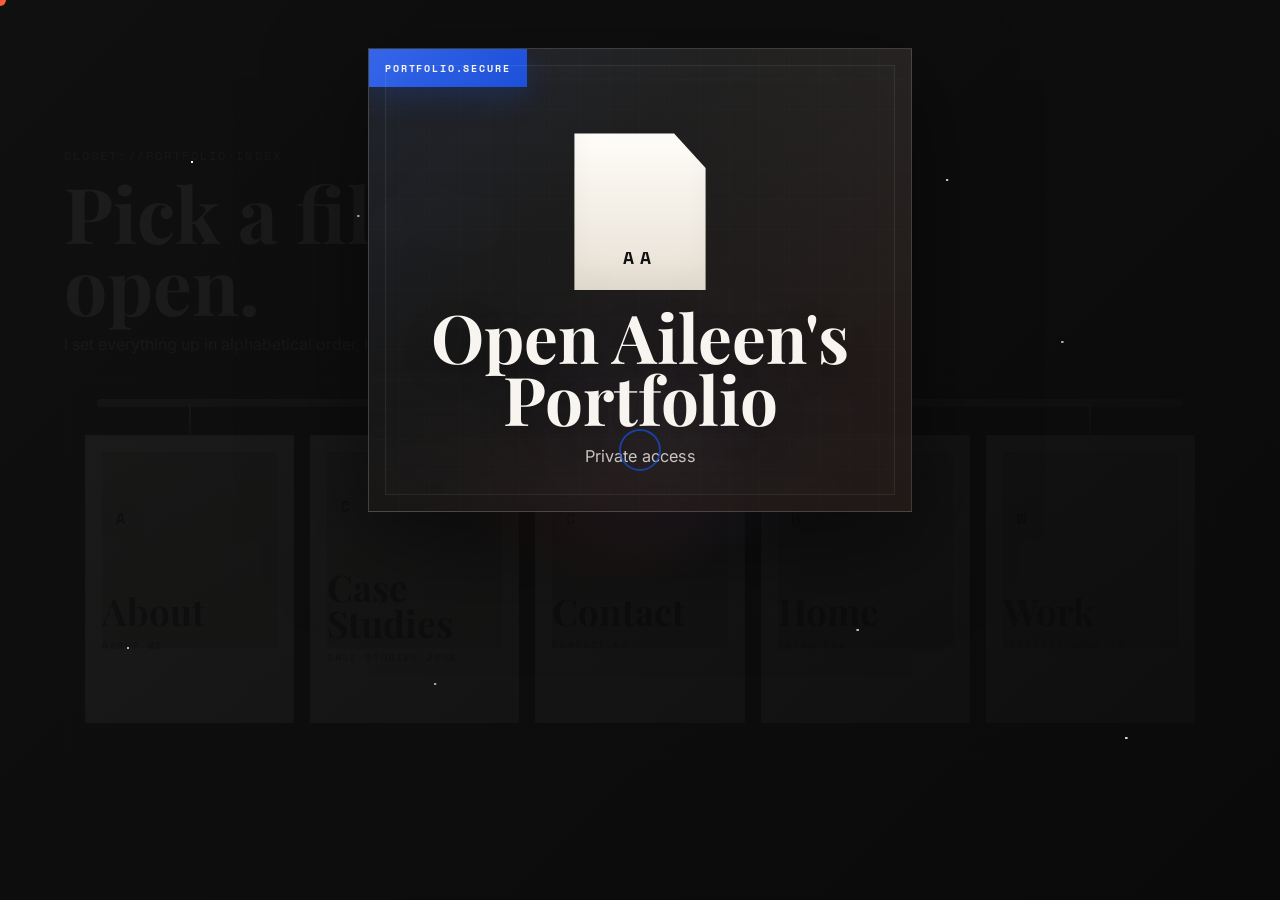
==== index.html @ 2e0d60c8 "Refactor navigation functionality: add null checks for elements, improve scroll event handling, and " ====
<!DOCTYPE html>
<html lang="en">
<head>
    <meta charset="UTF-8">
    <meta name="viewport" content="width=device-width, initial-scale=1.0">
    <title>Aileen Naa Ayele Aryeetey - UI UX Designer and Builder</title>
    <link rel="preconnect" href="https://fonts.googleapis.com">
    <link rel="preconnect" href="https://fonts.gstatic.com" crossorigin>
    <link href="https://fonts.googleapis.com/css2?family=Great+Vibes&family=Inter:wght@300;400;500;600&family=Playfair+Display:ital,wght@0,700;0,900;1,700;1,900&family=Space+Mono:wght@400;700&display=swap" rel="stylesheet">
    <link rel="stylesheet" href="style.css">
</head>
<body class="is-locked">
<div class="vault-screen" id="vaultScreen" aria-live="polite">
    <div class="vault-backdrop"></div>
    <div class="vault-shell">
        <button type="button" class="vault-file" id="vaultFile" aria-controls="vaultPanel" aria-expanded="false">
            <span class="vault-file-tab">portfolio.secure</span>
            <span class="vault-file-icon" aria-hidden="true"></span>
            <strong>Open Aileen's Portfolio</strong>
            <span>Private access</span>
        </button>

        <div class="vault-panel" id="vaultPanel" hidden>
            <div class="vault-panel-top">
                <span>Access Required</span>
                <span>passcode://</span>
            </div>
            <h2>Type the passcode to open my portfolio.</h2>
            <p>Hint: use the user's first name.</p>
            <form class="vault-form" id="vaultForm">
                <label class="sr-only" for="vaultInput">Passcode</label>
                <input id="vaultInput" name="passcode" type="password" inputmode="text" autocomplete="off" placeholder="Enter passcode">
                <button type="submit" class="btn btn-primary">Open Portfolio</button>
            </form>
            <p class="vault-message" id="vaultMessage">Click the file, type the passcode, and you're in.</p>
        </div>
    </div>
</div>
<div class="archive-screen" id="archiveScreen" hidden>
    <div class="archive-backdrop"></div>
    <div class="archive-shell">
        <div class="archive-head">
            <span>closet://portfolio-index</span>
            <h2>Pick a file to open.</h2>
            <p>I set everything up in alphabetical order, like a personal archive.</p>
        </div>
        <div class="archive-closet">
            <div class="archive-rail" aria-hidden="true"></div>
            <div class="archive-shelf">
                <a class="archive-folder" href="about.html">
                    <span class="archive-letter">A</span>
                    <strong>About</strong>
                    <span>about.md</span>
                </a>
                <a class="archive-folder" href="case-studies.html">
                    <span class="archive-letter">C</span>
                    <strong>Case Studies</strong>
                    <span>case-studies.json</span>
                </a>
                <a class="archive-folder" href="contact.html">
                    <span class="archive-letter">C</span>
                    <strong>Contact</strong>
                    <span>contact.sh</span>
                </a>
                <a class="archive-folder" href="home.html">
                    <span class="archive-letter">H</span>
                    <strong>Home</strong>
                    <span>intro.tsx</span>
                </a>
                <a class="archive-folder" href="work.html">
                    <span class="archive-letter">W</span>
                    <strong>Work</strong>
                    <span>selected-work.ts</span>
                </a>
            </div>
        </div>
    </div>
</div>
<div id="cursor" aria-hidden="true"></div>
<div id="cursor-ring" aria-hidden="true"></div>

<script src="script.js"></script>
</body>
</html>
---- style.css ----
:root {
    --off-white: #F8F5F0;
    --cobalt: #1B4FD8;
    --coral: #FF5C3A;
    --black: #111111;
    --sage: #7DAA92;
    --muted: #888888;
    --light: #E8E4DF;
    --white: #FFFFFF;
    --line-dark: rgba(17, 17, 17, 0.14);
    --line-light: rgba(248, 245, 240, 0.18);
    --shadow: 0 24px 60px rgba(17, 17, 17, 0.18);
    --ease: cubic-bezier(0.22, 1, 0.36, 1);
    --font-display: "Playfair Display", Georgia, serif;
    --font-body: "Inter", system-ui, sans-serif;
    --font-accent: "Space Mono", monospace;
}

*,
*::before,
*::after {
    box-sizing: border-box;
}

html {
    scroll-behavior: smooth;
    cursor: none;
}

body {
    margin: 0;
    font-family: var(--font-body);
    color: var(--off-white);
    background: var(--black);
    overflow-x: hidden;
}

body.is-locked {
    overflow: hidden;
}

body.is-locked nav,
body.is-locked main,
body.is-locked footer {
    opacity: 0;
    transform: scale(0.98);
    filter: blur(18px);
    pointer-events: none;
}

nav,
main,
footer {
    transition: opacity 0.8s var(--ease), transform 0.8s var(--ease), filter 0.8s var(--ease);
}

img {
    display: block;
    max-width: 100%;
}

a,
button {
    cursor: none;
}

button {
    border: 0;
    background: none;
    font: inherit;
}

.sr-only {
    position: absolute;
    width: 1px;
    height: 1px;
    padding: 0;
    margin: -1px;
    overflow: hidden;
    clip: rect(0, 0, 0, 0);
    white-space: nowrap;
    border: 0;
}

.vault-screen {
    position: fixed;
    inset: 0;
    z-index: 120;
    display: grid;
    place-items: center;
    padding: 1.25rem;
    transition: opacity 0.8s var(--ease), visibility 0.8s var(--ease);
}

.vault-screen.is-unlocked {
    opacity: 0;
    visibility: hidden;
}

.vault-backdrop {
    position: absolute;
    inset: 0;
    background:
        radial-gradient(ellipse at 52% 46%, rgba(255, 255, 255, 0.16), transparent 10%),
        radial-gradient(ellipse at 52% 46%, rgba(97, 122, 255, 0.18), transparent 22%),
        radial-gradient(ellipse at 48% 52%, rgba(255, 92, 58, 0.12), transparent 18%),
        radial-gradient(circle at 15% 18%, rgba(255, 255, 255, 0.95) 0 1px, transparent 1.5px),
        radial-gradient(circle at 28% 24%, rgba(255, 255, 255, 0.72) 0 1px, transparent 1.5px),
        radial-gradient(circle at 74% 20%, rgba(255, 255, 255, 0.86) 0 1px, transparent 1.5px),
        radial-gradient(circle at 83% 38%, rgba(255, 255, 255, 0.64) 0 1px, transparent 1.5px),
        radial-gradient(circle at 67% 70%, rgba(255, 255, 255, 0.72) 0 1px, transparent 1.5px),
        radial-gradient(circle at 34% 76%, rgba(255, 255, 255, 0.6) 0 1px, transparent 1.5px),
        radial-gradient(circle at 88% 82%, rgba(255, 255, 255, 0.84) 0 1px, transparent 1.5px),
        radial-gradient(circle at 10% 72%, rgba(255, 255, 255, 0.7) 0 1px, transparent 1.5px),
        linear-gradient(135deg, rgba(17, 17, 17, 0.94), rgba(10, 10, 10, 0.99));
}

.vault-shell {
    position: relative;
    width: min(100%, 58rem);
    display: grid;
    gap: 1.25rem;
    justify-items: center;
    animation: vaultFloat 4.8s ease-in-out infinite;
}

.vault-file,
.vault-panel {
    width: min(100%, 34rem);
    border: 1px solid rgba(248, 245, 240, 0.16);
    box-shadow: 0 30px 90px rgba(0, 0, 0, 0.5);
}

.vault-file {
    position: relative;
    display: grid;
    gap: 1rem;
    justify-items: center;
    padding: 5.25rem 2.2rem 2.8rem;
    background:
        radial-gradient(circle at 50% 34%, rgba(255, 255, 255, 0.08), transparent 18%),
        linear-gradient(180deg, rgba(248, 245, 240, 0.08), rgba(248, 245, 240, 0.02)),
        linear-gradient(135deg, rgba(27, 79, 216, 0.07), transparent 36%, rgba(255, 92, 58, 0.06)),
        rgba(17, 17, 17, 0.8);
    color: var(--off-white);
    text-align: center;
    overflow: hidden;
    transform-origin: center;
    -webkit-backdrop-filter: blur(14px);
    backdrop-filter: blur(14px);
    transition: transform 0.35s var(--ease), border-color 0.35s ease, box-shadow 0.35s ease;
}

.vault-file:hover,
.vault-file:focus-visible,
.vault-file.is-active {
    transform: translateY(-6px) scale(1.01);
    border-color: rgba(248, 245, 240, 0.26);
    box-shadow: 0 42px 120px rgba(0, 0, 0, 0.6);
}

.vault-file::before {
    content: "";
    position: absolute;
    inset: 0;
    background:
        linear-gradient(rgba(248, 245, 240, 0.04) 1px, transparent 1px),
        linear-gradient(90deg, rgba(248, 245, 240, 0.04) 1px, transparent 1px);
    background-size: 30px 30px;
    opacity: 0.28;
}

.vault-file::after {
    content: "";
    position: absolute;
    inset: 1rem;
    border: 1px solid rgba(248, 245, 240, 0.08);
    pointer-events: none;
    box-shadow: inset 0 0 40px rgba(255, 255, 255, 0.02);
}

.vault-file-tab {
    position: absolute;
    top: 0;
    left: 0;
    padding: 0.7rem 1rem;
    background: linear-gradient(135deg, #3566ea, var(--cobalt));
    color: var(--off-white);
    font-family: var(--font-accent);
    font-size: 0.64rem;
    font-weight: 700;
    letter-spacing: 0.18em;
    text-transform: uppercase;
    box-shadow: 0 10px 30px rgba(27, 79, 216, 0.24);
}

.vault-file-icon {
    position: relative;
    width: 8.2rem;
    height: 9.8rem;
    background: linear-gradient(180deg, #fffdf8, #e7e0d4);
    clip-path: polygon(0 0, 76% 0, 100% 22%, 100% 100%, 0 100%);
    box-shadow:
        0 18px 42px rgba(0, 0, 0, 0.28),
        inset 0 -18px 26px rgba(17, 17, 17, 0.04);
    animation: vaultPulse 2.8s ease-in-out infinite;
}

.vault-file-icon::before {
    content: "";
    position: absolute;
    top: 0;
    right: 0;
    width: 1.8rem;
    height: 1.8rem;
    background: #cfd5e8;
    clip-path: polygon(0 0, 100% 100%, 100% 0);
}

.vault-file-icon::after {
    content: "AA";
    position: absolute;
    inset: auto 0 1.2rem;
    text-align: center;
    color: var(--black);
    font-family: var(--font-accent);
    font-size: 1.15rem;
    font-weight: 700;
    letter-spacing: 0.3em;
}

.vault-file strong,
.vault-panel h2 {
    position: relative;
    z-index: 1;
    margin: 0;
    font-family: var(--font-display);
}

.vault-file strong {
    font-size: clamp(2.7rem, 6vw, 4.2rem);
    line-height: 0.92;
    text-wrap: balance;
    text-shadow: 0 10px 30px rgba(0, 0, 0, 0.28);
}

.vault-file span:last-child {
    position: relative;
    z-index: 1;
    color: rgba(248, 245, 240, 0.78);
    font-size: 1.02rem;
}

.vault-panel {
    position: relative;
    display: grid;
    gap: 1rem;
    padding: 1.5rem;
    background:
        linear-gradient(180deg, rgba(248, 245, 240, 0.06), transparent 32%),
        rgba(10, 10, 10, 0.95);
    -webkit-backdrop-filter: blur(16px);
    backdrop-filter: blur(16px);
    transform: translateY(14px) scale(0.98);
    opacity: 0;
    transition: transform 0.4s var(--ease), opacity 0.4s var(--ease);
}

.vault-panel.is-visible {
    transform: translateY(0) scale(1);
    opacity: 1;
}

.vault-panel-top {
    display: flex;
    justify-content: space-between;
    gap: 1rem;
    color: rgba(248, 245, 240, 0.56);
    font-family: var(--font-accent);
    font-size: 0.64rem;
    letter-spacing: 0.16em;
    text-transform: uppercase;
}

.vault-panel h2 {
    font-size: clamp(2rem, 4vw, 3rem);
    line-height: 0.98;
}

.vault-panel p {
    margin: 0;
    color: rgba(248, 245, 240, 0.72);
}

.vault-form {
    display: grid;
    grid-template-columns: minmax(0, 1fr) auto;
    gap: 0.9rem;
}

.vault-form input {
    min-height: 3.4rem;
    padding: 0.9rem 1rem;
    border: 1px solid rgba(248, 245, 240, 0.18);
    background: rgba(248, 245, 240, 0.05);
    color: var(--off-white);
    font-family: var(--font-accent);
    font-size: 0.82rem;
    letter-spacing: 0.16em;
    text-transform: uppercase;
    outline: none;
    transition: border-color 0.24s ease, box-shadow 0.24s ease;
}

.vault-form input:focus {
    border-color: var(--coral);
    box-shadow: 0 0 0 4px rgba(255, 92, 58, 0.12);
}

.vault-message {
    min-height: 1.4rem;
    font-family: var(--font-accent);
    font-size: 0.7rem;
    letter-spacing: 0.12em;
    text-transform: uppercase;
}

.vault-message.is-error {
    color: #ff9f8d;
}

.vault-message.is-success {
    color: var(--sage);
}

.archive-screen {
    position: fixed;
    inset: 0;
    z-index: 115;
    display: grid;
    place-items: start center;
    padding: 1.25rem;
    overflow-y: auto;
    opacity: 1;
    visibility: visible;
    transition: opacity 0.7s var(--ease), visibility 0.7s var(--ease);
}

.archive-screen.is-hidden {
    opacity: 0;
    visibility: hidden;
}

.archive-backdrop {
    position: absolute;
    inset: 0;
    background: #000000;
}

.archive-shell {
    position: relative;
    width: min(100%, 72rem);
    display: grid;
    gap: 1.5rem;
    margin: auto 0;
}

.archive-head {
    max-width: 34rem;
    color: var(--off-white);
}

.archive-head span {
    display: inline-block;
    margin-bottom: 0.75rem;
    font-family: var(--font-accent);
    font-size: 0.72rem;
    letter-spacing: 0.18em;
    text-transform: uppercase;
    color: rgba(248, 245, 240, 0.58);
}

.archive-head h2 {
    margin: 0;
    font-family: var(--font-display);
    font-size: clamp(2.8rem, 6vw, 5rem);
    line-height: 0.94;
}

.archive-head p {
    margin: 0.85rem 0 0;
    color: rgba(248, 245, 240, 0.74);
    max-width: 30rem;
}

.archive-closet {
    position: relative;
    padding: 3.5rem 1.25rem 2rem;
    border: 1px solid rgba(248, 245, 240, 0.08);
    background: transparent;
    overflow: hidden;
    box-shadow:
        inset 0 0 0 1px rgba(17, 17, 17, 0.18),
        0 28px 80px rgba(0, 0, 0, 0.24);
}

.archive-closet::before,
.archive-closet::after {
    display: none;
}

.archive-closet::before {
    left: 0;
}

.archive-closet::after {
    right: 0;
}

.archive-rail {
    position: absolute;
    left: 2rem;
    right: 2rem;
    top: 1.25rem;
    height: 8px;
    border-radius: 999px;
    background: linear-gradient(180deg, #8e949c, #5f646b);
    box-shadow: 0 3px 12px rgba(0, 0, 0, 0.34);
}

.archive-shelf {
    position: relative;
    display: grid;
    grid-template-columns: repeat(5, minmax(0, 1fr));
    gap: 1rem;
    align-items: end;
    z-index: 2;
}

.archive-shelf::before {
    display: none;
}

.archive-folder {
    position: relative;
    display: grid;
    justify-items: start;
    gap: 0.55rem;
    min-height: 18rem;
    padding: 1rem 1rem 1.35rem;
    border: 1px solid rgba(17, 17, 17, 0.12);
    background: linear-gradient(180deg, #fffdf8 0%, #f1ede5 100%);
    color: #171311;
    text-align: left;
    text-decoration: none;
    box-shadow:
        0 18px 30px rgba(17, 17, 17, 0.24),
        0 4px 10px rgba(17, 17, 17, 0.08);
    transform-origin: top center;
    transition: transform 0.28s var(--ease), box-shadow 0.28s ease, filter 0.28s ease;
}

.archive-folder::before {
    content: "";
    position: absolute;
    inset: 1rem 1rem 4.6rem;
    background:
        linear-gradient(135deg, rgba(17, 17, 17, 0.06), rgba(17, 17, 17, 0.01)),
        linear-gradient(180deg, #d9d1c6, #c7beb0);
    border: 1px solid rgba(17, 17, 17, 0.08);
}

.archive-folder::after {
    content: "";
    position: absolute;
    top: -2rem;
    left: 50%;
    width: 2px;
    height: 2rem;
    background: linear-gradient(180deg, #bfc5cc, #6e7379);
    transform: translateX(-50%);
}

.archive-folder:hover,
.archive-folder:focus-visible {
    transform: translateY(-12px) rotate(-1.4deg);
    box-shadow:
        0 28px 40px rgba(17, 17, 17, 0.32),
        0 8px 18px rgba(17, 17, 17, 0.12);
    filter: saturate(1.05);
}

.archive-folder:nth-child(2n):hover,
.archive-folder:nth-child(2n):focus-visible {
    transform: translateY(-12px) rotate(1.2deg);
}

.archive-letter {
    display: inline-grid;
    place-items: center;
    width: 2.4rem;
    height: 2.4rem;
    margin-top: auto;
    background: rgba(17, 17, 17, 0.05);
    font-family: var(--font-accent);
    font-size: 0.95rem;
    font-weight: 700;
    letter-spacing: 0.12em;
    box-shadow: inset 0 0 0 1px rgba(17, 17, 17, 0.08);
    z-index: 1;
}

.archive-folder strong {
    margin-top: auto;
    font-family: var(--font-display);
    font-size: clamp(1.65rem, 3vw, 2.3rem);
    line-height: 0.98;
    z-index: 1;
}

.archive-folder span:last-child {
    font-family: var(--font-accent);
    font-size: 0.64rem;
    font-weight: 700;
    letter-spacing: 0.16em;
    text-transform: uppercase;
    color: rgba(23, 19, 17, 0.58);
    z-index: 1;
}

body.theme-home #home::before,
body.theme-home #contact::before {
    background:
        radial-gradient(circle at 18% 78%, rgba(123, 186, 142, 0.16), transparent 18%),
        radial-gradient(circle at 78% 18%, rgba(164, 203, 255, 0.14), transparent 18%),
        radial-gradient(circle at 48% 14%, rgba(255, 250, 232, 0.1), transparent 12%),
        linear-gradient(180deg, #08110d 0%, #102019 52%, #162922 100%);
}

body.theme-home main {
    position: relative;
    isolation: isolate;
}

body.theme-home main::before {
    content: "";
    position: fixed;
    left: 0;
    right: 0;
    bottom: 0;
    height: 22vh;
    background:
        radial-gradient(circle at 6% 100%, #163628 0 14%, transparent 15%),
        radial-gradient(circle at 16% 100%, #1b442f 0 16%, transparent 17%),
        radial-gradient(circle at 28% 100%, #204d36 0 15%, transparent 16%),
        radial-gradient(circle at 44% 100%, #173b2a 0 18%, transparent 19%),
        radial-gradient(circle at 60% 100%, #204d36 0 14%, transparent 15%),
        radial-gradient(circle at 78% 100%, #173b2a 0 17%, transparent 18%),
        radial-gradient(circle at 92% 100%, #204d36 0 15%, transparent 16%);
    opacity: 0.9;
    pointer-events: none;
    z-index: -1;
}

body.theme-home main::after {
    content: "";
    position: fixed;
    top: 5rem;
    right: 8%;
    width: 9rem;
    height: 9rem;
    border-radius: 50%;
    background:
        radial-gradient(circle at 35% 35%, rgba(255, 255, 255, 0.9), rgba(246, 250, 232, 0.7) 38%, rgba(246, 250, 232, 0.08) 68%, transparent 72%);
    pointer-events: none;
    z-index: -1;
}

body.theme-home .nav-logo-mark {
    border-radius: 50%;
    background: linear-gradient(135deg, #5f946e, #8db59a);
}

body.theme-home .eyebrow,
body.theme-home .section-kicker,
body.theme-home .hero-copy::before {
    color: #9ec8a8;
}

body.theme-home .page-glow-one {
    background: rgba(150, 212, 168, 0.24);
}

body.theme-home .page-glow-two {
    background: rgba(188, 221, 255, 0.14);
}

body.theme-home .hero-title,
body.theme-home .contact-card h2 {
    color: #f2f6ec;
}

body.theme-home .btn-primary {
    background: linear-gradient(135deg, #588f69, #82b28f);
}

body.theme-home .floating-note {
    box-shadow: 18px 18px 0 rgba(20, 48, 34, 0.24);
}

body.theme-home .hero-title,
body.theme-home .section-head h2,
body.theme-home .about-copy h2,
body.theme-home .contact-card h2 {
    font-style: italic;
}

body.theme-home .mini-card,
body.theme-home .portrait-card,
body.theme-home .contact-card {
    border-radius: 28px;
}

body.theme-home .mini-card::before,
body.theme-home .about-grid article::before {
    border-radius: 999px;
    background: #dcebdc;
}

body.theme-home .portrait-card,
body.theme-home .contact-card {
    border-color: rgba(214, 235, 216, 0.16);
    background: rgba(13, 27, 20, 0.88);
}

body.theme-home .return-link {
    border-color: rgba(183, 221, 194, 0.2);
    background: rgba(183, 221, 194, 0.06);
    color: #e8f3e8;
}

body.theme-home .thank-you-script {
    color: #dff3df;
}

body.theme-work #work::before {
    background:
        radial-gradient(circle at 82% 18%, rgba(255, 196, 113, 0.18), transparent 16%),
        linear-gradient(180deg, rgba(255, 255, 255, 0.76), rgba(255, 255, 255, 0.76)),
        linear-gradient(90deg, rgba(17, 17, 17, 0.05) 1px, transparent 1px),
        linear-gradient(rgba(17, 17, 17, 0.05) 1px, transparent 1px),
        linear-gradient(180deg, #f3eee6 0%, #e6ddd0 100%);
    background-size: auto, auto, 28px 28px, 28px 28px, auto;
}

body.theme-work main {
    position: relative;
    isolation: isolate;
}

body.theme-work main::before {
    content: "";
    position: fixed;
    inset: 5.5rem 3rem auto auto;
    width: 16rem;
    height: 11rem;
    background:
        linear-gradient(180deg, rgba(255, 248, 234, 0.96), rgba(245, 234, 214, 0.96));
    box-shadow: 18px 18px 0 rgba(140, 117, 87, 0.14);
    transform: rotate(-4deg);
    pointer-events: none;
    z-index: -1;
}

body.theme-work main::after {
    content: "";
    position: fixed;
    left: 3rem;
    bottom: 2rem;
    width: 20rem;
    height: 1.2rem;
    background: linear-gradient(90deg, #8d5e28, #c4934b);
    box-shadow: 0 -0.35rem 0 rgba(32, 24, 21, 0.08);
    pointer-events: none;
    z-index: -1;
}

body.theme-work .nav-logo-mark {
    background: #201815;
    border-color: rgba(32, 24, 21, 0.24);
    color: #f8f5f0;
}

body.theme-work .section-kicker,
body.theme-work .section-head::before,
body.theme-work .section-head::after {
    color: #8d5e28;
}

body.theme-work .project-card {
    border-color: rgba(67, 48, 28, 0.14);
    box-shadow: 14px 14px 0 rgba(116, 91, 62, 0.12);
    border-radius: 18px;
}

body.theme-work .project-body {
    background: rgba(252, 248, 241, 0.95);
    color: #1b1712;
}

body.theme-work .project-body p {
    color: rgba(27, 23, 18, 0.72);
}

body.theme-work .project-topline,
body.theme-work .project-body h3::before {
    color: #8d5e28;
}

body.theme-work .tag-row span {
    background: #201815;
    color: #f8f5f0;
}

body.theme-work .project-body a {
    color: #1b1712;
}

body.theme-work .project-card::after {
    background: #201815;
    color: #f8f5f0;
}

body.theme-work .project-body h3,
body.theme-work .section-head h2 {
    letter-spacing: -0.06em;
}

body.theme-work .project-card:nth-child(1):hover .project-body {
    background: #3f2d23;
    color: #f8f5f0;
}

body.theme-work .project-card:nth-child(1):hover .project-body p {
    color: rgba(248, 245, 240, 0.78);
}

body.theme-work .project-card:nth-child(2):hover .project-body {
    background: #6f4e37;
    color: #f8f5f0;
}

body.theme-work .project-card:nth-child(2):hover .project-body p {
    color: rgba(248, 245, 240, 0.8);
}

body.theme-work .project-card:nth-child(3):hover .project-body {
    background: #d7b07a;
    color: #1b1712;
}

body.theme-work .project-card:nth-child(3):hover .project-body p {
    color: rgba(27, 23, 18, 0.76);
}

body.theme-work .return-link {
    border-color: rgba(81, 55, 29, 0.16);
    background: rgba(255, 248, 236, 0.84);
    color: #5f3f23;
    box-shadow: 10px 10px 0 rgba(116, 91, 62, 0.12);
}

body.theme-work .thank-you-script {
    color: #76522d;
    text-shadow: 0 14px 28px rgba(118, 82, 45, 0.16);
}

body.theme-case-studies #case-studies::before {
    background:
        linear-gradient(180deg, rgba(255, 252, 245, 0.56), rgba(255, 252, 245, 0.56)),
        linear-gradient(180deg, #5a3f2d 0%, #7a5a43 18%, #eadbc5 18.4%, #e5d4bd 100%);
}

body.theme-case-studies main {
    position: relative;
    isolation: isolate;
}

body.theme-case-studies main::before {
    content: "";
    position: fixed;
    left: 0;
    right: 0;
    top: 5rem;
    height: 8rem;
    background:
        repeating-linear-gradient(
            90deg,
            rgba(77, 54, 38, 0.18) 0 3.8rem,
            rgba(164, 124, 95, 0.22) 3.8rem 4.8rem,
            rgba(102, 70, 48, 0.18) 4.8rem 8.2rem
        );
    opacity: 0.5;
    pointer-events: none;
    z-index: -1;
}

body.theme-case-studies main::after {
    content: "";
    position: fixed;
    top: 6rem;
    right: 12%;
    width: 18rem;
    height: 18rem;
    background: radial-gradient(circle, rgba(255, 229, 184, 0.22), rgba(255, 229, 184, 0.04) 48%, transparent 70%);
    pointer-events: none;
    z-index: -1;
}

body.theme-case-studies .nav-logo-mark {
    background: linear-gradient(135deg, #6c4d38, #a47c5f);
    color: #fff8ef;
    border-color: rgba(108, 77, 56, 0.24);
}

body.theme-case-studies #case-studies .section-head,
body.theme-case-studies #case-studies .section-head h2,
body.theme-case-studies #case-studies .section-head p,
body.theme-case-studies #case-studies .section-kicker {
    color: #2a1c16;
}

body.theme-case-studies #case-studies .section-head::before,
body.theme-case-studies #case-studies .section-head::after {
    color: rgba(42, 28, 22, 0.52);
}

body.theme-case-studies .cs-item {
    background: rgba(255, 250, 242, 0.96);
    border-color: rgba(80, 44, 31, 0.16);
    box-shadow: 18px 18px 0 rgba(104, 72, 49, 0.14);
    border-radius: 22px;
}

body.theme-case-studies .cs-item::before {
    color: rgba(96, 52, 36, 0.62);
}

body.theme-case-studies .cs-title,
body.theme-case-studies .cs-lead,
body.theme-case-studies .section-head h2 {
    letter-spacing: -0.03em;
}

body.theme-case-studies .cs-trigger,
body.theme-case-studies .cs-panel-inner,
body.theme-case-studies .cs-title,
body.theme-case-studies .cs-lead,
body.theme-case-studies .cs-summary-line,
body.theme-case-studies .cs-story p,
body.theme-case-studies .cs-meta-card,
body.theme-case-studies .cs-meta-card strong {
    color: #2a1c16;
}

body.theme-case-studies .cs-number,
body.theme-case-studies .cs-toggle,
body.theme-case-studies .cs-aside-card h4,
body.theme-case-studies .cs-block h4 {
    color: #9c4d32;
}

body.theme-case-studies .cs-trigger {
    background:
        linear-gradient(180deg, rgba(156, 77, 50, 0.05), transparent 80%);
}

body.theme-case-studies .cs-block,
body.theme-case-studies .cs-meta-card {
    border-color: rgba(96, 52, 36, 0.14);
}

body.theme-case-studies .cs-aside-card {
    background: #fff9f1;
    color: #2a1c16;
    border-radius: 18px;
}

body.theme-case-studies .return-link {
    border-color: rgba(96, 52, 36, 0.18);
    background: rgba(255, 248, 237, 0.88);
    color: #7a4330;
    box-shadow: 10px 10px 0 rgba(104, 72, 49, 0.14);
}

body.theme-case-studies .thank-you-script {
    color: #8f4f39;
    text-shadow: 0 14px 28px rgba(111, 70, 48, 0.16);
}

body.theme-about #about::before {
    background:
        radial-gradient(circle at 18% 82%, rgba(147, 203, 153, 0.18), transparent 18%),
        radial-gradient(circle at 82% 20%, rgba(255, 222, 186, 0.14), transparent 18%),
        linear-gradient(180deg, #eef6eb 0%, #dbead8 100%);
}

body.theme-about main {
    position: relative;
    isolation: isolate;
}

body.theme-about main::before {
    content: "";
    position: fixed;
    inset: 0;
    background:
        linear-gradient(90deg, rgba(104, 142, 113, 0.16) 0 2px, transparent 2px 20%),
        linear-gradient(rgba(104, 142, 113, 0.16) 0 2px, transparent 2px 24%);
    background-size: 22% 100%, 100% 9rem;
    opacity: 0.45;
    pointer-events: none;
    z-index: -1;
}

body.theme-about main::after {
    content: "";
    position: fixed;
    left: -2rem;
    bottom: -1rem;
    width: 18rem;
    height: 18rem;
    background:
        radial-gradient(circle at 30% 70%, rgba(125, 170, 146, 0.24), transparent 34%),
        radial-gradient(circle at 58% 42%, rgba(184, 220, 170, 0.2), transparent 28%),
        radial-gradient(circle at 76% 68%, rgba(104, 150, 114, 0.22), transparent 30%);
    pointer-events: none;
    z-index: -1;
}

body.theme-about .nav-logo-mark {
    border-radius: 50%;
    background: linear-gradient(135deg, #7ea58a, #c6dfc8);
    color: #204133;
}

body.theme-about .about-copy::before,
body.theme-about .section-kicker {
    color: #2f6e54;
}

body.theme-about .about-copy h2,
body.theme-about .section-head h2 {
    font-style: italic;
}

body.theme-about .about-copy h2 {
    color: #173429;
}

body.theme-about .about-copy p,
body.theme-about .about-grid strong {
    color: #284539;
}

body.theme-about .about-grid article {
    background: rgba(255, 255, 255, 0.52);
    box-shadow: 12px 12px 0 rgba(92, 140, 103, 0.12);
    border-radius: 24px;
}

body.theme-about .about-grid span {
    color: #5f946e;
}

body.theme-about .about-grid article::before {
    border-radius: 999px;
    background: #dff0df;
}

body.theme-about .return-link {
    border-color: rgba(70, 118, 84, 0.18);
    background: rgba(255, 255, 255, 0.68);
    color: #2b5e47;
    box-shadow: 10px 10px 0 rgba(92, 140, 103, 0.1);
}

body.theme-about .thank-you-script {
    color: #3f7758;
    text-shadow: 0 14px 28px rgba(92, 140, 103, 0.14);
}

body.theme-contact #contact::before {
    background:
        radial-gradient(circle at 50% 18%, rgba(255, 214, 163, 0.12), transparent 14%),
        radial-gradient(circle at 22% 18%, rgba(255, 92, 58, 0.14), transparent 18%),
        radial-gradient(circle at 78% 72%, rgba(191, 140, 88, 0.12), transparent 22%),
        linear-gradient(180deg, #211513 0%, #140c0b 100%);
}

body.theme-contact main {
    position: relative;
    isolation: isolate;
}

body.theme-contact main::before {
    content: "";
    position: fixed;
    right: 8%;
    top: 6rem;
    width: 14rem;
    height: 14rem;
    background: radial-gradient(circle, rgba(255, 223, 190, 0.2), rgba(255, 223, 190, 0.06) 42%, transparent 72%);
    pointer-events: none;
    z-index: -1;
}

body.theme-contact main::after {
    content: "";
    position: fixed;
    left: 0;
    right: 0;
    bottom: 0;
    height: 3rem;
    background: linear-gradient(180deg, rgba(0, 0, 0, 0), #221412 90%);
    pointer-events: none;
    z-index: -1;
}

body.theme-contact .nav-logo-mark {
    background: linear-gradient(135deg, #5a3328, #c08866);
    border-color: rgba(255, 217, 176, 0.16);
}

body.theme-contact .contact-card {
    border-color: rgba(255, 217, 176, 0.18);
    background: rgba(31, 19, 16, 0.94);
    box-shadow: 20px 20px 0 rgba(62, 34, 23, 0.28);
    border-radius: 28px;
}

body.theme-contact .contact-card h2 {
    color: #fff1ec;
    font-style: italic;
}

body.theme-contact .contact-card p,
body.theme-contact .contact-email {
    color: rgba(255, 232, 223, 0.84);
}

body.theme-contact .contact-card::before {
    color: #ffb09d;
    border-color: rgba(255, 176, 157, 0.28);
    background: rgba(255, 176, 157, 0.08);
}

body.theme-contact .return-link {
    border-color: rgba(255, 216, 184, 0.16);
    background: rgba(255, 216, 184, 0.05);
    color: #ffe6d9;
}

body.theme-contact .thank-you-script {
    color: #ffd9c8;
}

@keyframes vaultFloat {
    0%,
    100% {
        transform: translateY(0);
    }

    50% {
        transform: translateY(-8px);
    }
}

@keyframes vaultPulse {
    0%,
    100% {
        box-shadow: 0 16px 40px rgba(0, 0, 0, 0.28);
    }

    50% {
        box-shadow: 0 20px 52px rgba(27, 79, 216, 0.28);
    }
}

#cursor {
    position: fixed;
    top: 0;
    left: 0;
    width: 12px;
    height: 12px;
    border-radius: 999px;
    background: var(--coral);
    pointer-events: none;
    z-index: 9999;
    transform: translate(-50%, -50%);
    transition: transform 0.24s var(--ease), opacity 0.24s ease, background 0.24s ease;
}

#cursor-ring {
    position: fixed;
    top: 0;
    left: 0;
    width: 42px;
    height: 42px;
    border: 2px solid rgba(27, 79, 216, 0.7);
    border-radius: 999px;
    pointer-events: none;
    z-index: 9998;
    transform: translate(-50%, -50%);
    transition: width 0.24s var(--ease), height 0.24s var(--ease), border-color 0.24s ease, opacity 0.24s ease;
}

#cursor.hovered {
    transform: translate(-50%, -50%) scale(1.35);
}

#cursor-ring.hovered {
    width: 60px;
    height: 60px;
    border-color: rgba(255, 92, 58, 0.72);
}

.page-glow {
    position: fixed;
    border-radius: 999px;
    filter: blur(120px);
    pointer-events: none;
    z-index: -2;
    opacity: 0.7;
}

.page-glow-one {
    width: 26rem;
    height: 26rem;
    top: -10rem;
    right: -6rem;
    background: rgba(81, 112, 255, 0.18);
}

.page-glow-two {
    width: 30rem;
    height: 30rem;
    left: -10rem;
    bottom: 8rem;
    background: rgba(255, 196, 122, 0.16);
}

#nav {
    position: fixed;
    top: 0;
    left: 0;
    right: 0;
    z-index: 50;
    display: flex;
    align-items: center;
    justify-content: space-between;
    gap: 1.5rem;
    padding: 1rem clamp(1.25rem, 3vw, 3.5rem);
    background: rgba(17, 17, 17, 0.8);
    -webkit-backdrop-filter: blur(18px);
    backdrop-filter: blur(18px);
    border-bottom: 1px solid transparent;
    transition: background 0.24s ease, border-color 0.24s ease;
}

#nav.scrolled {
    background: rgba(17, 17, 17, 0.92);
    border-color: rgba(248, 245, 240, 0.1);
}

.nav-logo {
    display: inline-flex;
    align-items: center;
    gap: 0.9rem;
    text-decoration: none;
}

.nav-logo-mark {
    display: grid;
    place-items: center;
    width: 2.65rem;
    height: 2.65rem;
    background: var(--cobalt);
    color: var(--off-white);
    border: 1px solid rgba(248, 245, 240, 0.2);
    font-family: var(--font-accent);
    font-size: 0.82rem;
    font-weight: 700;
    letter-spacing: 0.18em;
}

.nav-logo-text,
.nav-links a,
.section-kicker,
.eyebrow,
.project-topline,
.tag-row span,
.about-grid span,
.cs-points span,
.cs-number,
.note-kicker,
.mini-label,
.cs-meta-card span {
    font-family: var(--font-accent);
    font-size: 0.72rem;
    font-weight: 700;
    letter-spacing: 0.22em;
    text-transform: uppercase;
}

.nav-logo-text {
    color: var(--off-white);
}

.nav-links {
    display: flex;
    gap: 1.5rem;
    list-style: none;
    margin: 0;
    padding: 0;
}

.nav-links a {
    color: rgba(248, 245, 240, 0.82);
    text-decoration: none;
    transition: color 0.2s ease;
}

.nav-links a:hover,
.nav-links a:focus-visible,
.mobile-nav-link:hover,
.mobile-nav-link:focus-visible {
    color: var(--coral);
}

.nav-ham {
    display: none;
    flex-direction: column;
    gap: 0.32rem;
}

.nav-ham span {
    width: 1.6rem;
    height: 2px;
    background: var(--off-white);
}

.nav-mobile {
    position: fixed;
    inset: 4.8rem 1rem auto;
    display: none;
    flex-direction: column;
    gap: 0.75rem;
    padding: 1rem;
    background: rgba(17, 17, 17, 0.96);
    border: 1px solid rgba(248, 245, 240, 0.1);
    z-index: 40;
}

.nav-mobile.open {
    display: flex;
}

.nav-mobile a {
    padding: 0.95rem 1rem;
    text-decoration: none;
    color: var(--off-white);
    border: 1px solid rgba(248, 245, 240, 0.1);
}

main,
footer {
    width: calc(100% - 2rem);
    max-width: 1240px;
    margin: 0 auto;
}

main {
    padding-top: 5rem;
}

section {
    position: relative;
    isolation: isolate;
    padding: clamp(4.5rem, 8vw, 7rem) clamp(1rem, 2vw, 1.5rem);
}

section::before {
    content: "";
    position: absolute;
    top: 0;
    bottom: 0;
    left: 50%;
    width: 100vw;
    transform: translateX(-50%);
    z-index: -1;
}

section::after {
    content: attr(data-section);
    position: absolute;
    top: 1rem;
    right: clamp(1rem, 2vw, 1.5rem);
    font-family: var(--font-accent);
    font-size: 0.68rem;
    letter-spacing: 0.18em;
    text-transform: uppercase;
    color: rgba(248, 245, 240, 0.4);
    pointer-events: none;
}

.return-strip,
.thank-you-wrap {
    width: 100%;
}

.return-strip {
    padding: 1.25rem clamp(1rem, 2vw, 1.5rem) 0;
}

.return-strip::before,
.return-strip::after,
.thank-you-wrap::before,
.thank-you-wrap::after {
    display: none;
}

.return-link {
    display: inline-flex;
    align-items: center;
    justify-content: center;
    width: 3.35rem;
    height: 3.35rem;
    border: 1px solid rgba(248, 245, 240, 0.18);
    background: rgba(248, 245, 240, 0.04);
    color: var(--off-white);
    text-decoration: none;
    box-shadow: 10px 10px 0 rgba(17, 17, 17, 0.12);
    -webkit-backdrop-filter: blur(10px);
    backdrop-filter: blur(10px);
    transition: transform 0.24s var(--ease), background 0.24s ease, color 0.24s ease, border-color 0.24s ease, box-shadow 0.24s ease;
}

.return-link::before {
    content: "\2190";
    font-family: var(--font-accent);
    font-size: 1rem;
    font-weight: 700;
    letter-spacing: 0.04em;
}

.return-link:hover,
.return-link:focus-visible {
    transform: translate(-4px, -4px);
    background: var(--coral);
    border-color: var(--coral);
    color: var(--off-white);
    box-shadow: 14px 14px 0 rgba(17, 17, 17, 0.18);
}

.thank-you-wrap {
    padding: 0.5rem clamp(1rem, 2vw, 1.5rem) 3.5rem;
    text-align: center;
}

.thank-you-script {
    position: relative;
    display: inline-block;
    margin: 0;
    font-family: "Great Vibes", cursive;
    font-size: clamp(3.6rem, 10vw, 7rem);
    line-height: 0.95;
    color: var(--off-white);
    opacity: 0;
    transform: translateY(28px) scale(0.96);
    text-shadow: 0 12px 28px rgba(0, 0, 0, 0.18);
    transition: opacity 0.9s var(--ease), transform 0.9s var(--ease), text-shadow 0.9s ease;
}

.thank-you-script::after {
    content: "";
    position: absolute;
    left: 8%;
    right: 8%;
    bottom: -0.45rem;
    height: 1px;
    background: currentColor;
    transform: scaleX(0);
    transform-origin: center;
    opacity: 0.5;
    transition: transform 0.9s var(--ease) 0.12s;
}

.thank-you-script.in {
    opacity: 1;
    transform: translateY(0) scale(1);
    text-shadow: 0 16px 36px rgba(0, 0, 0, 0.24);
}

.thank-you-script.in::after {
    transform: scaleX(1);
}

#work::after,
#about::after {
    color: rgba(17, 17, 17, 0.46);
}

#case-studies::after {
    color: rgba(248, 245, 240, 0.52);
}

#home::before,
#contact::before {
    background: #0b0b0b;
}

#work::before,
#about::before {
    background: var(--off-white);
}

#case-studies::before {
    background:
        radial-gradient(ellipse at 50% 18%, rgba(255, 255, 255, 0.14), transparent 10%),
        radial-gradient(ellipse at 50% 34%, rgba(114, 145, 255, 0.18), transparent 18%),
        linear-gradient(180deg, #1948c4 0%, #163ca0 100%);
}

#home {
    min-height: calc(100vh - 5rem);
    display: grid;
    grid-template-columns: minmax(0, 1.05fr) minmax(320px, 0.95fr);
    gap: clamp(2rem, 4vw, 4rem);
    align-items: center;
}

.hero-copy,
.about-copy {
    position: relative;
    z-index: 2;
}

.hero-copy::before,
.about-copy::before {
    display: block;
    margin-bottom: 1rem;
    font-family: var(--font-accent);
    font-size: 0.74rem;
    letter-spacing: 0.14em;
    text-transform: uppercase;
}

.hero-copy::before {
    content: "// design + frontend";
    color: var(--sage);
}

.about-copy::before {
    content: "> about.md";
    color: var(--cobalt);
}

.hero-title,
.section-head h2,
.about-copy h2,
.contact-card h2,
.project-body h3,
.cs-title,
.cs-lead {
    margin: 0;
    font-family: var(--font-display);
    font-weight: 900;
    line-height: 0.94;
    letter-spacing: -0.05em;
}

.eyebrow,
.section-kicker {
    display: inline-flex;
    align-items: center;
    gap: 0.8rem;
}

.eyebrow {
    color: var(--coral);
}

.section-kicker {
    color: inherit;
}

.eyebrow::before,
.section-kicker::before {
    content: "";
    width: 3rem;
    height: 2px;
    background: currentColor;
}

.hero-title {
    max-width: 7ch;
    margin-top: 1rem;
    color: var(--off-white);
    font-size: clamp(4.8rem, 11vw, 9.5rem);
}

.hero-title::before,
.hero-title::after {
    display: block;
    font-family: var(--font-accent);
    font-size: clamp(0.8rem, 1.4vw, 1rem);
    font-weight: 700;
    letter-spacing: 0.18em;
    color: rgba(248, 245, 240, 0.4);
}

.hero-title::before {
    content: "<h1>";
    margin-bottom: 0.6rem;
}

.hero-title::after {
    content: "</h1>";
    margin-top: 0.8rem;
}

.hero-text,
.section-head p,
.about-copy p,
.contact-card p,
.project-body p,
.cs-story p,
.cs-block p,
.cs-summary-line {
    margin: 0;
    font-size: 1.02rem;
    line-height: 1.78;
}

.hero-text {
    max-width: 38rem;
    margin-top: 1.35rem;
    color: rgba(248, 245, 240, 0.82);
}

.hero-actions,
.contact-actions {
    display: flex;
    flex-wrap: wrap;
    gap: 1rem;
    margin-top: 2rem;
}

.btn {
    display: inline-flex;
    align-items: center;
    justify-content: center;
    min-height: 3.4rem;
    padding: 0.95rem 1.45rem;
    border: 2px solid transparent;
    border-radius: 0;
    text-decoration: none;
    font-family: var(--font-accent);
    font-size: 0.76rem;
    font-weight: 700;
    letter-spacing: 0.18em;
    text-transform: uppercase;
    transition: transform 0.24s var(--ease), background 0.24s ease, color 0.24s ease, border-color 0.24s ease;
}

.btn:hover,
.btn:focus-visible {
    transform: translate(-4px, -4px);
}

.btn-primary {
    background: var(--cobalt);
    color: var(--off-white);
}

.btn-primary:hover,
.btn-primary:focus-visible {
    background: var(--coral);
}

.btn-secondary {
    border-color: rgba(248, 245, 240, 0.35);
    color: var(--off-white);
}

.btn-secondary:hover,
.btn-secondary:focus-visible {
    background: var(--off-white);
    color: var(--black);
}

.hero-mini-grid,
.about-grid {
    display: grid;
    grid-template-columns: repeat(2, minmax(0, 1fr));
    gap: 1rem;
    margin-top: 2.25rem;
}

.mini-card,
.about-grid article,
.cs-block,
.cs-points div,
.cs-meta-card {
    position: relative;
    padding: 1.4rem 1.1rem 1.1rem;
    border: 1px solid currentColor;
    background: transparent;
}

.mini-card,
.about-grid article,
.project-card,
.cs-item,
.contact-card,
.portrait-card,
.cs-aside-card {
    box-shadow: 10px 10px 0 rgba(17, 17, 17, 0.08);
}

.mini-card::before,
.about-grid article::before {
    content: attr(data-card);
    position: absolute;
    top: 0;
    left: 0;
    padding: 0.28rem 0.45rem;
    background: currentColor;
    color: var(--black);
    font-family: var(--font-accent);
    font-size: 0.58rem;
    font-weight: 700;
    letter-spacing: 0.12em;
    text-transform: uppercase;
}

.mini-card {
    color: var(--off-white);
}

.mini-card strong,
.about-grid strong,
.cs-points strong,
.cs-meta-card strong {
    display: block;
    margin-top: 0.45rem;
    font-size: 1rem;
    line-height: 1.45;
}

.mini-label {
    color: var(--sage);
}

.hero-visual {
    position: relative;
    display: flex;
    justify-content: center;
    align-items: center;
}

.hero-visual::before {
    content: "";
    position: absolute;
    z-index: 0;
    background: var(--cobalt);
}

.hero-visual::before {
    width: min(28rem, 78%);
    aspect-ratio: 1 / 1;
    right: 1rem;
    top: 2rem;
}

.portrait-card,
.contact-card,
.cs-item {
    position: relative;
    z-index: 1;
}

.portrait-card {
    width: min(100%, 33rem);
    padding: 3.4rem 1.25rem 1.25rem;
    background: var(--black);
    border: 1px solid rgba(248, 245, 240, 0.12);
    box-shadow: var(--shadow);
}

.portrait-card::before {
    content: attr(data-file);
    position: absolute;
    top: 0;
    left: 0;
    right: 0;
    height: 2.2rem;
    display: flex;
    align-items: center;
    padding: 0 1rem 0 4.8rem;
    background:
        radial-gradient(circle, var(--coral) 0.35rem, transparent 0.38rem) 1rem center / 1rem 1rem no-repeat,
        radial-gradient(circle, var(--sage) 0.35rem, transparent 0.38rem) 2.1rem center / 1rem 1rem no-repeat,
        radial-gradient(circle, var(--cobalt) 0.35rem, transparent 0.38rem) 3.2rem center / 1rem 1rem no-repeat,
        rgba(248, 245, 240, 0.06);
    border-bottom: 1px solid rgba(248, 245, 240, 0.12);
    color: rgba(248, 245, 240, 0.72);
    font-family: var(--font-accent);
    font-size: 0.68rem;
    letter-spacing: 0.16em;
    text-transform: uppercase;
}

.portrait-header {
    display: flex;
    justify-content: space-between;
    gap: 1rem;
    margin-bottom: 1rem;
    color: var(--off-white);
    font-size: 0.92rem;
}

.portrait-media {
    position: relative;
    overflow: hidden;
    aspect-ratio: 4 / 5;
    background: var(--light);
}

.profile-photo {
    width: 100%;
    height: 100%;
    object-fit: cover;
    object-position: center;
}

.portrait-fallback {
    position: absolute;
    inset: 0;
    display: grid;
    place-items: center;
    background: var(--cobalt);
    color: var(--off-white);
    font-family: var(--font-display);
    font-size: 6rem;
}

.floating-note {
    position: absolute;
    z-index: 2;
    max-width: 16rem;
    padding: 1rem 1.1rem;
    background: var(--off-white);
    color: var(--black);
    border: 1px solid var(--black);
    box-shadow: 14px 14px 0 rgba(17, 17, 17, 0.2);
}

.note-one {
    top: 8%;
    left: -1.25rem;
}

.note-two {
    right: -1rem;
    bottom: 9%;
    border-left-color: var(--sage);
}

.note-kicker {
    display: block;
    margin-bottom: 0.35rem;
    color: var(--cobalt);
}

.floating-note strong {
    font-size: 1.5rem;
    line-height: 1.15;
    font-family: var(--font-display);
    font-weight: 700;
}

.section-head {
    max-width: 50rem;
    margin-bottom: 2.8rem;
}

.section-head::before {
    content: "function buildExperience() {";
    display: block;
    margin-bottom: 0.8rem;
    font-family: var(--font-accent);
    font-size: 0.72rem;
    letter-spacing: 0.14em;
    color: rgba(17, 17, 17, 0.58);
    text-transform: uppercase;
}

#case-studies .section-head::before {
    color: rgba(248, 245, 240, 0.62);
}

.section-head::after {
    content: "}";
    display: block;
    margin-top: 1rem;
    font-family: var(--font-accent);
    font-size: 1rem;
    color: rgba(17, 17, 17, 0.52);
}

#case-studies .section-head::after {
    color: rgba(248, 245, 240, 0.58);
}

.section-head h2,
.about-copy h2,
.contact-card h2 {
    margin-top: 0.9rem;
    font-size: clamp(3rem, 6vw, 5.4rem);
}

#work .section-head,
#about .section-kicker,
#about .about-copy h2,
#about .about-copy p,
#about .about-grid,
#work .section-head h2,
#work .section-head p {
    color: var(--black);
}

#work .section-kicker,
#about .section-kicker {
    color: var(--cobalt);
}

#case-studies .section-head,
#case-studies .section-head h2,
#case-studies .section-head p,
#case-studies .section-kicker {
    color: var(--off-white);
}

#contact {
    padding-bottom: 5rem;
}

#contact .section-kicker {
    color: var(--coral);
}

.work-grid {
    display: grid;
    grid-template-columns: repeat(2, minmax(0, 1fr));
    gap: 1.5rem;
}

.project-card {
    position: relative;
    display: flex;
    flex-direction: column;
    min-height: 34rem;
    background: var(--black);
    border: 1px solid var(--line-light);
    overflow: hidden;
    transition: transform 0.28s var(--ease), background 0.28s ease, border-color 0.28s ease;
}

.project-card::before {
    content: attr(data-number);
    position: absolute;
    right: 1rem;
    bottom: -0.08em;
    font-family: var(--font-accent);
    font-size: clamp(4rem, 12vw, 8rem);
    font-weight: 700;
    line-height: 1;
    color: rgba(248, 245, 240, 0.08);
    pointer-events: none;
    z-index: 1;
}

.project-card::after {
    content: attr(data-file);
    position: absolute;
    top: 0;
    left: 0;
    z-index: 3;
    padding: 0.45rem 0.6rem;
    background: var(--off-white);
    color: var(--black);
    font-family: var(--font-accent);
    font-size: 0.6rem;
    font-weight: 700;
    letter-spacing: 0.14em;
    text-transform: uppercase;
}

.project-card:hover {
    transform: translate(-6px, -6px);
}

.project-card-featured {
    grid-column: 1 / -1;
    display: grid;
    grid-template-columns: minmax(0, 1.15fr) minmax(320px, 0.85fr);
    min-height: 38rem;
}

.project-preview,
.project-fallback {
    position: relative;
    min-height: 23rem;
    background: var(--black);
}

.project-card-featured .project-preview {
    min-height: 100%;
}

.project-preview iframe {
    width: 200%;
    height: 200%;
    border: 0;
    transform: scale(0.5);
    transform-origin: top left;
    pointer-events: none;
}

.project-preview::after {
    content: "";
    position: absolute;
    inset: 0;
    background:
        linear-gradient(180deg, rgba(17, 17, 17, 0.04) 0%, rgba(17, 17, 17, 0.72) 100%),
        linear-gradient(135deg, rgba(27, 79, 216, 0.2), rgba(255, 92, 58, 0.16));
}

.preview-berry,
.preview-berry .project-fallback {
    background: linear-gradient(135deg, #1B4FD8, #111111 52%, #FF5C3A);
}

.preview-sky,
.preview-sky .project-fallback {
    background: linear-gradient(135deg, #111111, #1B4FD8 55%, #7DAA92);
}

.preview-mango,
.preview-mango .project-fallback {
    background: linear-gradient(135deg, #111111, #FF5C3A 58%, #1B4FD8);
}

.project-fallback {
    display: none;
}

.project-fallback.show {
    display: block;
}

.project-body {
    position: relative;
    z-index: 2;
    display: flex;
    flex-direction: column;
    justify-content: flex-end;
    gap: 0.9rem;
    flex: 1;
    padding: 2rem;
    color: var(--off-white);
    background: rgba(17, 17, 17, 0.88);
    transition: background 0.28s ease, color 0.28s ease;
}

.project-body h3::before {
    content: "const project = ";
    display: block;
    margin-bottom: 0.55rem;
    font-family: var(--font-accent);
    font-size: 0.64rem;
    letter-spacing: 0.16em;
    color: var(--sage);
    text-transform: uppercase;
}

.project-topline {
    display: flex;
    justify-content: space-between;
    gap: 1rem;
    color: var(--sage);
}

.project-body h3 {
    font-size: clamp(2.1rem, 4vw, 3.4rem);
}

.project-body p {
    color: rgba(248, 245, 240, 0.82);
}

.tag-row {
    display: flex;
    flex-wrap: wrap;
    gap: 0.6rem;
}

.tag-row span {
    padding: 0.55rem 0.75rem;
    color: var(--black);
    background: var(--off-white);
}

.project-body a {
    width: fit-content;
    color: inherit;
    text-decoration: none;
    font-family: var(--font-accent);
    font-size: 0.72rem;
    font-weight: 700;
    letter-spacing: 0.18em;
    text-transform: uppercase;
    border-bottom: 2px solid currentColor;
    padding-bottom: 0.25rem;
}

.project-card:hover .project-body {
    color: var(--off-white);
}

.project-card:hover .project-body p {
    color: rgba(248, 245, 240, 0.9);
}

.project-card:nth-child(1):hover .project-body,
.project-card:nth-child(3):hover .project-body {
    background: var(--cobalt);
}

.project-card:nth-child(2):hover .project-body {
    background: var(--coral);
}

.project-card:nth-child(2):hover .tag-row span {
    background: var(--off-white);
}

.cs-list {
    display: grid;
    gap: 1rem;
}

.cs-item {
    background: var(--black);
    border: 1px solid rgba(248, 245, 240, 0.14);
    overflow: hidden;
}

.cs-item::before {
    content: "case_study";
    display: block;
    padding: 0.5rem 1.5rem;
    border-bottom: 1px solid rgba(248, 245, 240, 0.12);
    font-family: var(--font-accent);
    font-size: 0.62rem;
    letter-spacing: 0.18em;
    color: rgba(248, 245, 240, 0.58);
    text-transform: uppercase;
}

.cs-trigger {
    width: 100%;
    display: grid;
    grid-template-columns: 64px minmax(0, 1fr) minmax(0, 0.8fr) 52px;
    align-items: center;
    gap: 1rem;
    padding: 1.45rem 1.5rem;
    text-align: left;
    color: var(--off-white);
}

.cs-number,
.cs-toggle,
.cs-aside-card h4,
.cs-block h4 {
    color: var(--coral);
}

.cs-title {
    font-size: clamp(1.8rem, 4vw, 2.9rem);
}

.cs-summary-line {
    color: rgba(248, 245, 240, 0.72);
}

.cs-toggle {
    display: grid;
    place-items: center;
    width: 2.8rem;
    height: 2.8rem;
    border: 1px solid rgba(248, 245, 240, 0.24);
    font-size: 1.5rem;
    transition: transform 0.24s ease, background 0.24s ease, color 0.24s ease;
}

.cs-panel {
    max-height: 0;
    overflow: hidden;
    transition: max-height 0.55s var(--ease);
}

.cs-item.open .cs-panel {
    max-height: 260rem;
}

.cs-item.open .cs-toggle {
    transform: rotate(45deg);
    background: var(--coral);
    color: var(--black);
}

.cs-panel-inner {
    display: grid;
    grid-template-columns: minmax(0, 1.2fr) minmax(280px, 0.82fr);
    gap: 1.4rem;
    padding: 0 1.5rem 1.5rem;
    color: var(--off-white);
}

.cs-lead {
    margin-bottom: 0.9rem;
    font-size: 2.1rem;
}

.cs-story p + p {
    margin-top: 1rem;
}

.cs-sections,
.cs-points,
.cs-meta-grid {
    display: grid;
    gap: 1rem;
}

.cs-sections {
    grid-template-columns: repeat(2, minmax(0, 1fr));
    margin-top: 1.4rem;
}

.cs-block {
    border-color: rgba(248, 245, 240, 0.14);
}

.cs-block h4,
.cs-aside-card h4 {
    margin: 0 0 0.75rem;
    font-family: var(--font-accent);
    font-size: 0.72rem;
    font-weight: 700;
    letter-spacing: 0.22em;
    text-transform: uppercase;
}

.cs-sidebar {
    display: grid;
    gap: 1rem;
    align-content: start;
}

.cs-aside-card {
    padding: 1.2rem 1.1rem;
    background: var(--off-white);
    color: var(--black);
}

.cs-aside-card::before {
    content: "{ metadata }";
    display: block;
    margin-bottom: 0.7rem;
    font-family: var(--font-accent);
    font-size: 0.6rem;
    letter-spacing: 0.14em;
    color: rgba(17, 17, 17, 0.54);
    text-transform: uppercase;
}

.cs-points div {
    border-color: var(--line-dark);
}

.cs-points span,
.cs-meta-card span {
    color: var(--cobalt);
}

.cs-meta-card {
    color: var(--off-white);
    border-color: rgba(248, 245, 240, 0.14);
}

#about {
    display: block;
}

.about-copy {
    max-width: 56rem;
}

.about-grid article {
    color: var(--black);
    border-color: var(--line-dark);
}

.contact-card {
    padding: clamp(2rem, 4vw, 3rem);
    text-align: center;
    border: 1px solid rgba(248, 245, 240, 0.14);
    background: var(--black);
}

.contact-card::before {
    content: "npm run connect";
    display: inline-block;
    margin-bottom: 1rem;
    padding: 0.45rem 0.65rem;
    background: rgba(248, 245, 240, 0.08);
    border: 1px solid rgba(248, 245, 240, 0.12);
    font-family: var(--font-accent);
    font-size: 0.64rem;
    letter-spacing: 0.16em;
    color: var(--sage);
    text-transform: uppercase;
}

.contact-card .section-kicker {
    justify-content: center;
}

.contact-actions {
    justify-content: center;
}

.contact-email {
    display: inline-block;
    margin-top: 1.5rem;
    color: var(--off-white);
    text-decoration: none;
    font-family: var(--font-display);
    font-size: clamp(1.6rem, 3vw, 2.8rem);
    font-weight: 700;
}

footer {
    display: flex;
    justify-content: space-between;
    gap: 1rem;
    padding: 0 0 2.5rem;
    color: rgba(248, 245, 240, 0.72);
    font-size: 0.95rem;
}

.rv,
.rv-l,
.rv-r {
    opacity: 0;
    transition: opacity 0.9s var(--ease), transform 0.9s var(--ease);
}

.rv {
    transform: translateY(26px);
}

.rv-l {
    transform: translateX(-24px);
}

.rv-r {
    transform: translateX(24px);
}

.rv.in,
.rv-l.in,
.rv-r.in {
    opacity: 1;
    transform: translate(0);
}

.d1 {
    transition-delay: 0.08s;
}

.d2 {
    transition-delay: 0.16s;
}

.d3 {
    transition-delay: 0.24s;
}

.d4 {
    transition-delay: 0.32s;
}

@media (prefers-reduced-motion: reduce) {
    html,
    body,
    * {
        scroll-behavior: auto;
        animation: none !important;
        transition: none !important;
    }

    #cursor,
    #cursor-ring {
        display: none;
    }

    .vault-screen,
    .archive-screen,
    .vault-panel,
    nav,
    main,
    footer {
        transition: none !important;
    }

    .vault-shell,
    .vault-file-icon {
        animation: none !important;
    }
}

@media (max-width: 1024px) {
    .archive-shelf {
        grid-template-columns: repeat(3, minmax(0, 1fr));
    }

    #home,
    .project-card-featured,
    .cs-panel-inner {
        grid-template-columns: 1fr;
    }

    .project-card-featured {
        min-height: 34rem;
    }

    .floating-note {
        position: static;
        max-width: none;
        margin-top: 1rem;
    }

    .hero-visual {
        flex-direction: column;
        align-items: stretch;
    }
}

@media (max-width: 768px) {
    html,
    body,
    a,
    button {
        cursor: auto;
    }

    #cursor,
    #cursor-ring {
        display: none;
    }

    #nav {
        padding-inline: 1rem;
    }

    .nav-links {
        display: none;
    }

    .nav-ham {
        display: flex;
    }

    main,
    footer {
        width: calc(100% - 1rem);
    }

    .vault-file,
    .vault-panel {
        width: 100%;
    }

    .archive-shelf {
        grid-template-columns: repeat(2, minmax(0, 1fr));
    }

    .archive-folder {
        min-height: 15rem;
    }

    .vault-form {
        grid-template-columns: 1fr;
    }

    section {
        padding-inline: 0.75rem;
    }

    .work-grid,
    .cs-sections,
    .hero-mini-grid,
    .about-grid {
        grid-template-columns: 1fr;
    }

    .hero-title {
        max-width: 100%;
        font-size: clamp(3.9rem, 18vw, 5.6rem);
    }

    .cs-trigger {
        grid-template-columns: 50px 1fr 44px;
    }

    .cs-summary-line {
        display: none;
    }

    footer {
        flex-direction: column;
        text-align: center;
        padding-bottom: 2rem;
    }
}
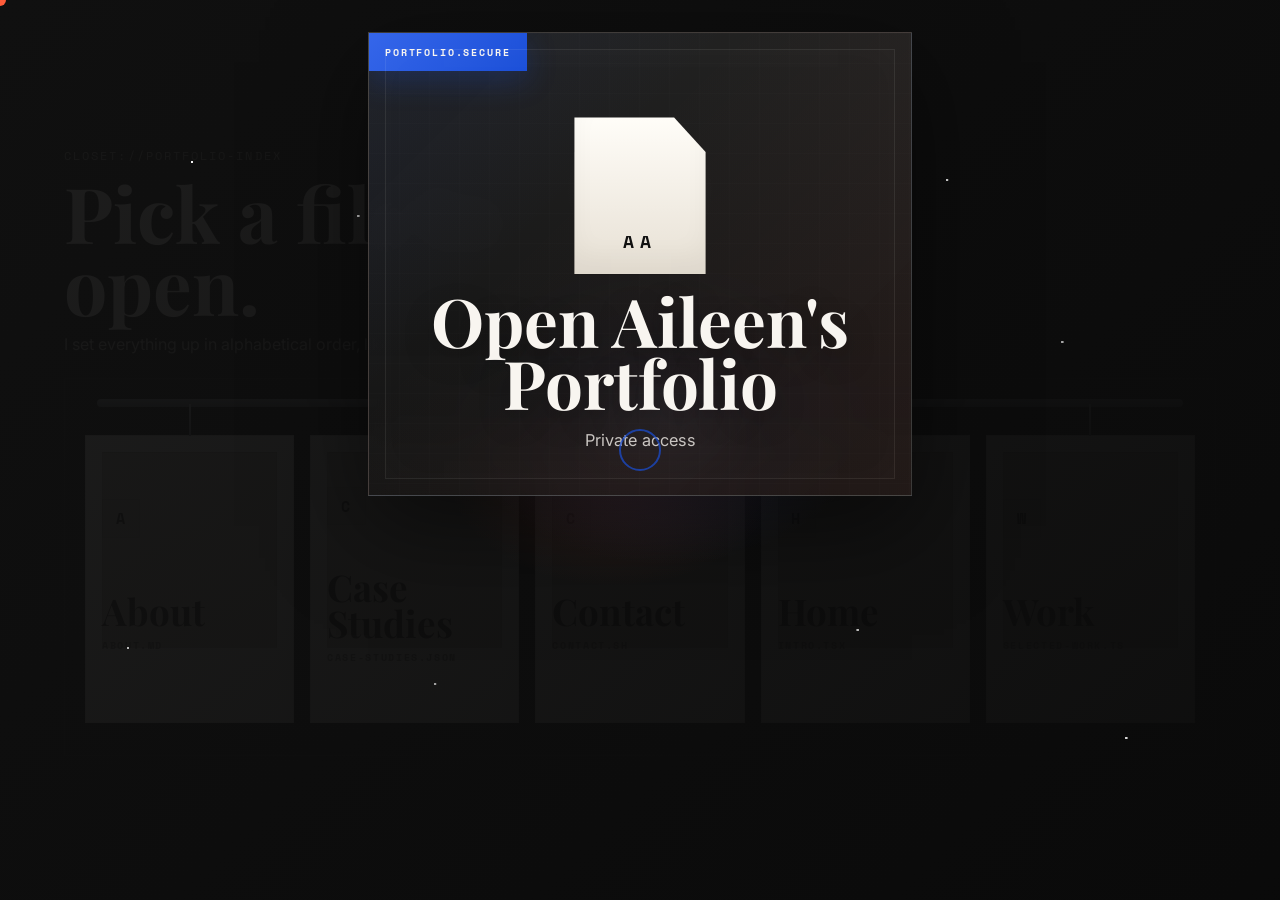
==== commit 2b098c77: "feat: enhance project showcase with images and fallback text; add skip passcode link for easier acce" ====
--- a/index.html
+++ b/index.html
@@ -26,12 +26,13 @@
                 <span>passcode://</span>
             </div>
             <h2>Type the passcode to open my portfolio.</h2>
-            <p>Hint: use the user's first name.</p>
+            <p>Hint: use my first name.</p>
             <form class="vault-form" id="vaultForm">
                 <label class="sr-only" for="vaultInput">Passcode</label>
                 <input id="vaultInput" name="passcode" type="password" inputmode="text" autocomplete="off" placeholder="Enter passcode">
                 <button type="submit" class="btn btn-primary">Open Portfolio</button>
             </form>
+            <a href="index.html?closet=1" class="vault-skip-link">Skip passcode</a>
             <p class="vault-message" id="vaultMessage">Click the file, type the passcode, and you're in.</p>
         </div>
     </div>
--- a/style.css
+++ b/style.css
@@ -296,6 +296,14 @@
     display: grid;
     grid-template-columns: minmax(0, 1fr) auto;
     gap: 0.9rem;
+}
+
+.vault-skip-link {
+    justify-self: center;
+    color: rgba(248, 245, 240, 0.58);
+    font-size: 0.82rem;
+    text-decoration: underline;
+    text-underline-offset: 0.16em;
 }
 
 .vault-form input {
@@ -1930,19 +1938,11 @@
     min-height: 100%;
 }
 
-.project-preview iframe {
-    width: 200%;
-    height: 200%;
-    border: 0;
-    transform: scale(0.5);
-    transform-origin: top left;
-    pointer-events: none;
-}
-
 .project-preview::after {
     content: "";
     position: absolute;
     inset: 0;
+    z-index: 1;
     background:
         linear-gradient(180deg, rgba(17, 17, 17, 0.04) 0%, rgba(17, 17, 17, 0.72) 100%),
         linear-gradient(135deg, rgba(27, 79, 216, 0.2), rgba(255, 92, 58, 0.16));
@@ -1963,12 +1963,32 @@
     background: linear-gradient(135deg, #111111, #FF5C3A 58%, #1B4FD8);
 }
 
+.project-thumbnail {
+    position: relative;
+    z-index: 0;
+    width: 100%;
+    height: 280px;
+    object-fit: cover;
+    border-radius: 8px;
+    box-shadow: 0 4px 20px rgba(0, 0, 0, 0.12);
+}
+
 .project-fallback {
+    position: absolute;
+    inset: 0;
+    z-index: 2;
     display: none;
-}
-
-.project-fallback.show {
-    display: block;
+    align-items: center;
+    justify-content: center;
+    padding: 1.5rem;
+    color: var(--muted);
+    background: #e5e5e5;
+    text-align: center;
+    font-size: 1rem;
+}
+
+.project-preview.image-failed .project-fallback {
+    display: flex;
 }
 
 .project-body {
@@ -2123,7 +2143,7 @@
 }
 
 .cs-item.open .cs-panel {
-    max-height: 260rem;
+    max-height: 420rem;
 }
 
 .cs-item.open .cs-toggle {
@@ -2159,6 +2179,47 @@
 .cs-sections {
     grid-template-columns: repeat(2, minmax(0, 1fr));
     margin-top: 1.4rem;
+}
+
+.cs-media {
+    position: relative;
+    grid-column: 1 / -1;
+    width: 100%;
+    max-width: 800px;
+    min-height: 200px;
+    margin: 28px auto;
+}
+
+.cs-media img,
+.cs-media-fallback {
+    width: 100%;
+    max-width: 800px;
+    min-height: 200px;
+    height: auto;
+    border-radius: 8px;
+    box-shadow: 0 4px 20px rgba(0, 0, 0, 0.12);
+}
+
+.cs-media-fallback {
+    display: none;
+    align-items: center;
+    justify-content: center;
+    padding: 1.5rem;
+    background: #e5e5e5;
+    color: var(--muted);
+    text-align: center;
+}
+
+.cs-media.image-failed .cs-media-fallback {
+    display: flex;
+}
+
+.cs-media figcaption {
+    margin-top: 0.75rem;
+    color: var(--muted);
+    font-size: 0.88rem;
+    font-style: italic;
+    text-align: center;
 }
 
 .cs-block {
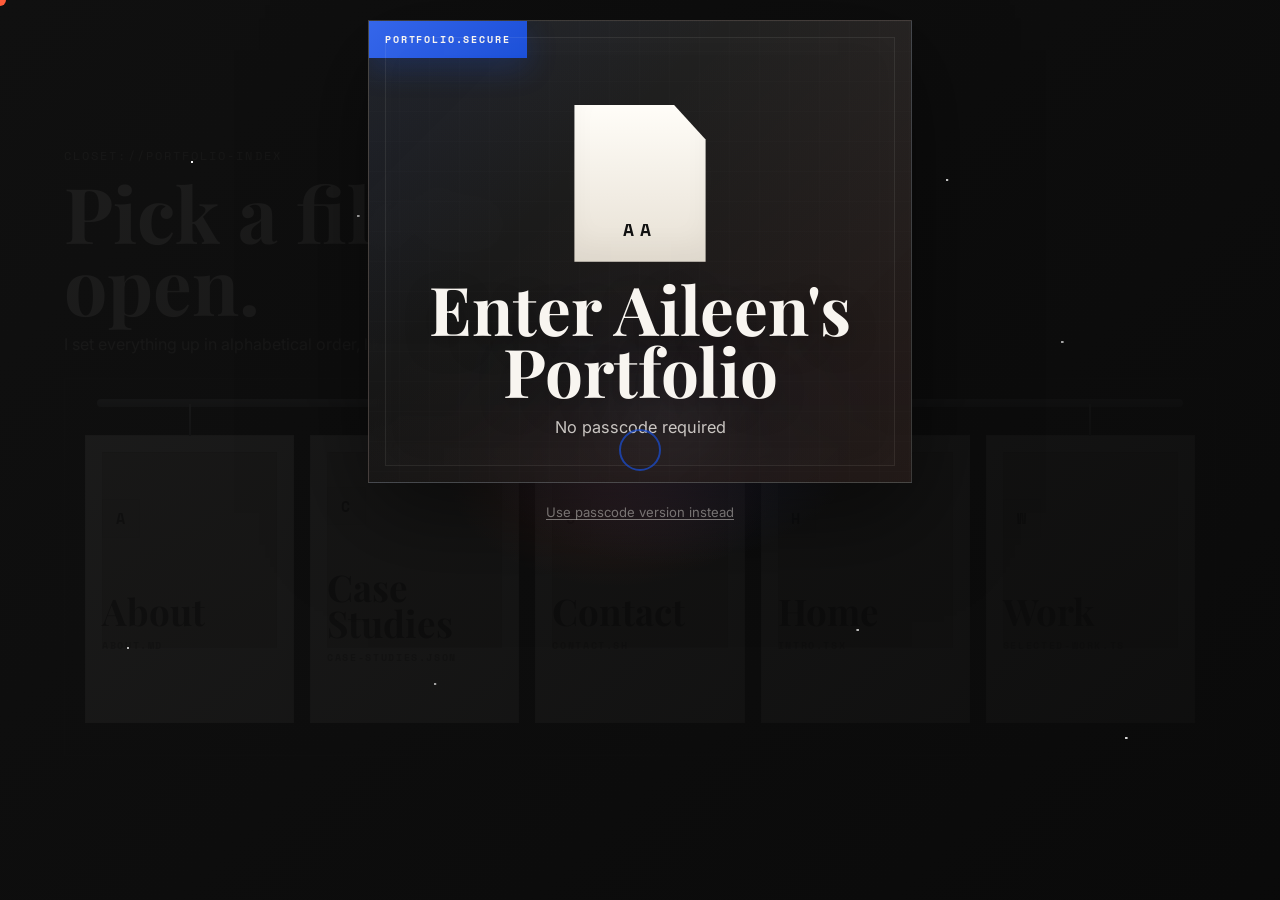
==== commit ec517183: "feat: update portfolio content for clarity and impact; enhance case studies and home page descriptio" ====
--- a/index.html
+++ b/index.html
@@ -13,27 +13,28 @@
 <div class="vault-screen" id="vaultScreen" aria-live="polite">
     <div class="vault-backdrop"></div>
     <div class="vault-shell">
-        <button type="button" class="vault-file" id="vaultFile" aria-controls="vaultPanel" aria-expanded="false">
+        <button type="button" class="vault-file" id="vaultFile">
             <span class="vault-file-tab">portfolio.secure</span>
             <span class="vault-file-icon" aria-hidden="true"></span>
-            <strong>Open Aileen's Portfolio</strong>
-            <span>Private access</span>
+            <strong>Enter Aileen's Portfolio</strong>
+            <span>No passcode required</span>
         </button>
+        <button type="button" class="vault-skip-link" id="vaultRevealPasscode">Use passcode version instead</button>
 
         <div class="vault-panel" id="vaultPanel" hidden>
             <div class="vault-panel-top">
-                <span>Access Required</span>
+                <span>Optional Passcode</span>
                 <span>passcode://</span>
             </div>
-            <h2>Type the passcode to open my portfolio.</h2>
-            <p>Hint: use my first name.</p>
+            <h2>The passcode is now optional.</h2>
+            <p>If you want the original concept, type my first name below. Otherwise, use the main button and go straight in.</p>
             <form class="vault-form" id="vaultForm">
                 <label class="sr-only" for="vaultInput">Passcode</label>
                 <input id="vaultInput" name="passcode" type="password" inputmode="text" autocomplete="off" placeholder="Enter passcode">
                 <button type="submit" class="btn btn-primary">Open Portfolio</button>
             </form>
-            <a href="index.html?closet=1" class="vault-skip-link">Skip passcode</a>
-            <p class="vault-message" id="vaultMessage">Click the file, type the passcode, and you're in.</p>
+            <a href="index.html?closet=1" class="vault-skip-link" id="vaultSkipLink">Go straight to the work</a>
+            <p class="vault-message" id="vaultMessage">The passcode is an easter egg now, not a gate.</p>
         </div>
     </div>
 </div>
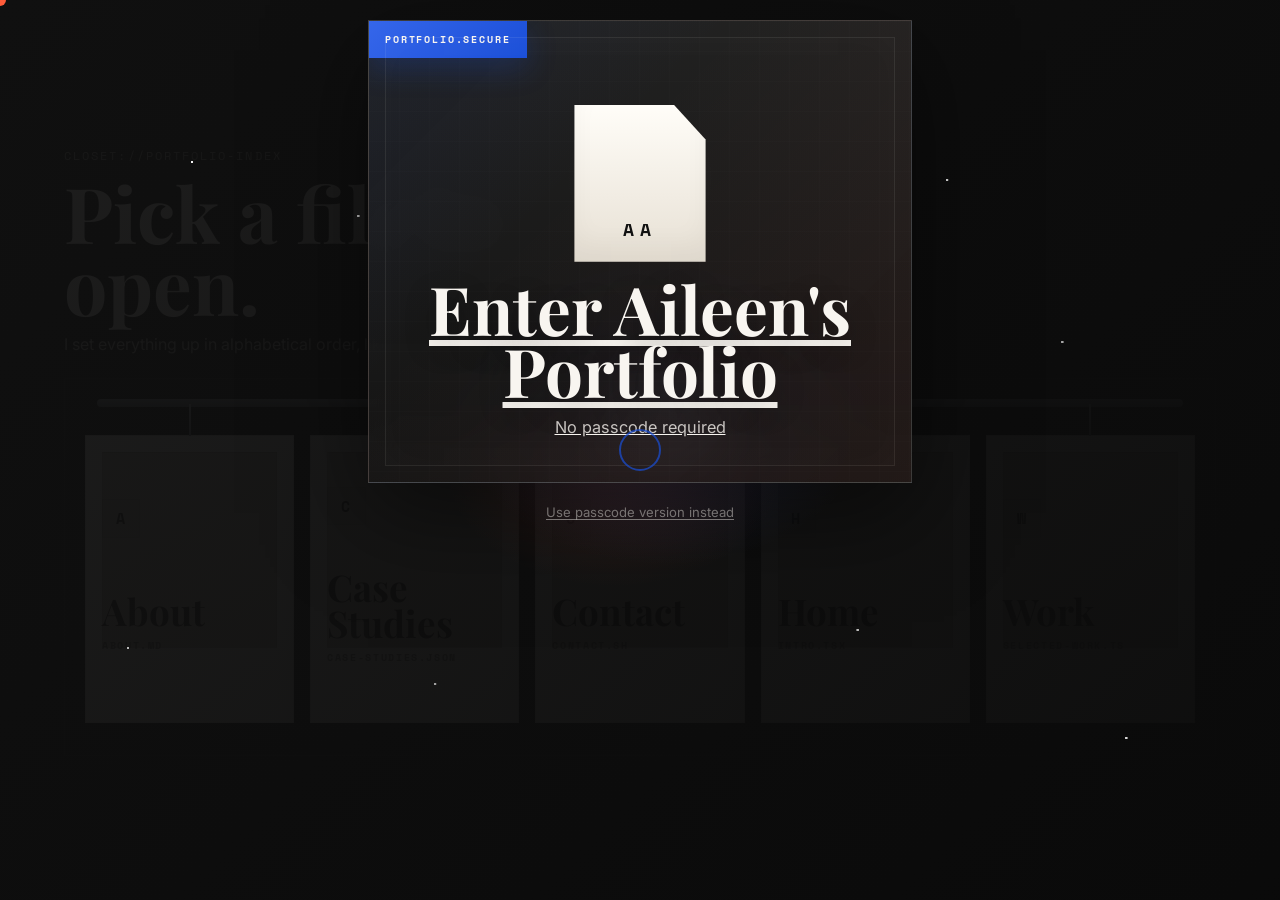
==== commit 68d98a17: "feat: update portfolio entry to use link for direct access; enhance event handling for improved navi" ====
--- a/index.html
+++ b/index.html
@@ -13,12 +13,12 @@
 <div class="vault-screen" id="vaultScreen" aria-live="polite">
     <div class="vault-backdrop"></div>
     <div class="vault-shell">
-        <button type="button" class="vault-file" id="vaultFile">
+        <a href="index.html?closet=1" class="vault-file" id="vaultFile">
             <span class="vault-file-tab">portfolio.secure</span>
             <span class="vault-file-icon" aria-hidden="true"></span>
             <strong>Enter Aileen's Portfolio</strong>
             <span>No passcode required</span>
-        </button>
+        </a>
         <button type="button" class="vault-skip-link" id="vaultRevealPasscode">Use passcode version instead</button>
 
         <div class="vault-panel" id="vaultPanel" hidden>
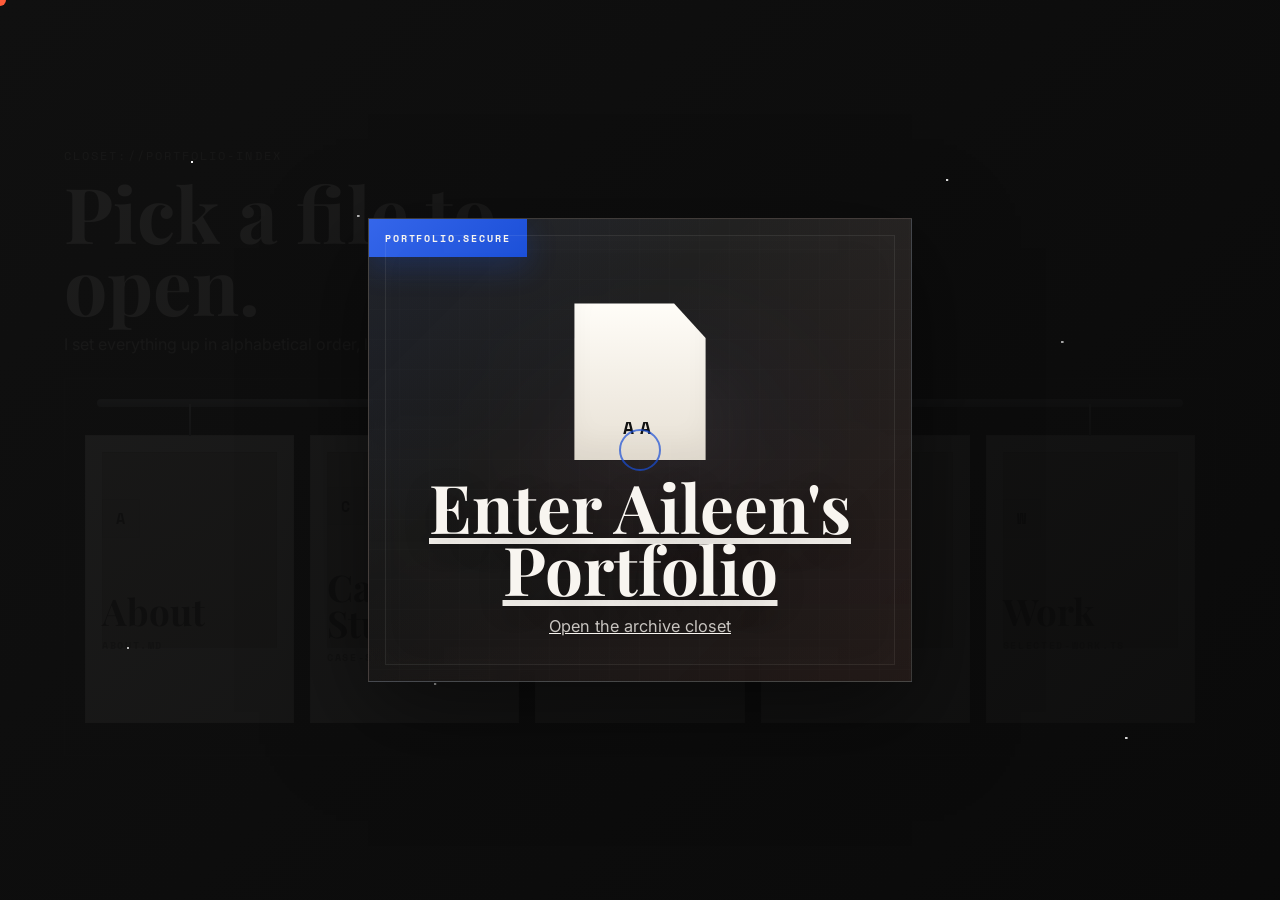
==== commit da094efb: "feat: simplify portfolio access by removing passcode requirement; enhance navigation to archive clos" ====
--- a/index.html
+++ b/index.html
@@ -17,25 +17,8 @@
             <span class="vault-file-tab">portfolio.secure</span>
             <span class="vault-file-icon" aria-hidden="true"></span>
             <strong>Enter Aileen's Portfolio</strong>
-            <span>No passcode required</span>
+            <span>Open the archive closet</span>
         </a>
-        <button type="button" class="vault-skip-link" id="vaultRevealPasscode">Use passcode version instead</button>
-
-        <div class="vault-panel" id="vaultPanel" hidden>
-            <div class="vault-panel-top">
-                <span>Optional Passcode</span>
-                <span>passcode://</span>
-            </div>
-            <h2>The passcode is now optional.</h2>
-            <p>If you want the original concept, type my first name below. Otherwise, use the main button and go straight in.</p>
-            <form class="vault-form" id="vaultForm">
-                <label class="sr-only" for="vaultInput">Passcode</label>
-                <input id="vaultInput" name="passcode" type="password" inputmode="text" autocomplete="off" placeholder="Enter passcode">
-                <button type="submit" class="btn btn-primary">Open Portfolio</button>
-            </form>
-            <a href="index.html?closet=1" class="vault-skip-link" id="vaultSkipLink">Go straight to the work</a>
-            <p class="vault-message" id="vaultMessage">The passcode is an easter egg now, not a gate.</p>
-        </div>
     </div>
 </div>
 <div class="archive-screen" id="archiveScreen" hidden>
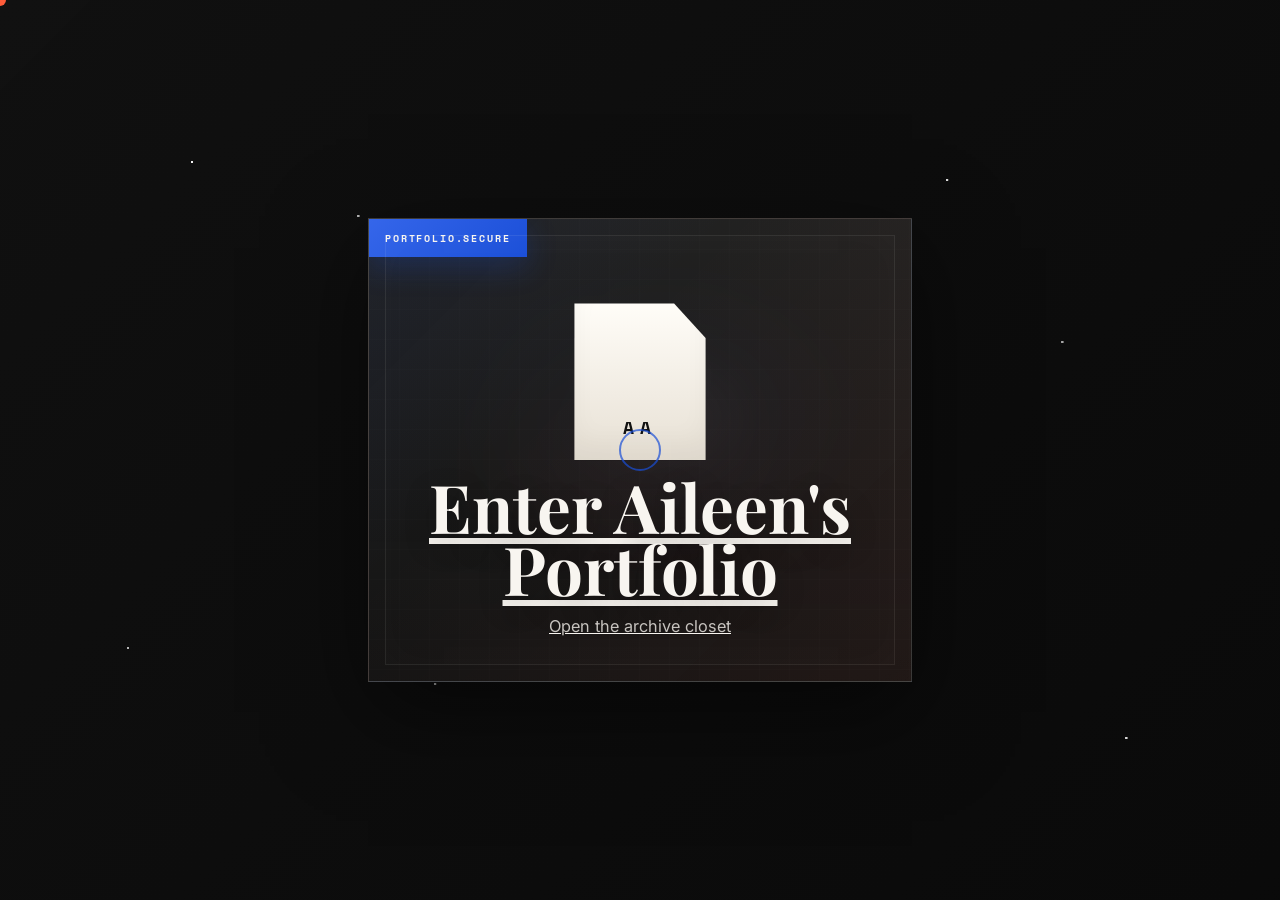
==== commit a1495f8d: "feat: update archive screen visibility logic; enhance user experience by removing hidden attribute" ====
--- a/index.html
+++ b/index.html
@@ -21,7 +21,7 @@
         </a>
     </div>
 </div>
-<div class="archive-screen" id="archiveScreen" hidden>
+<div class="archive-screen is-hidden" id="archiveScreen">
     <div class="archive-backdrop"></div>
     <div class="archive-shell">
         <div class="archive-head">
